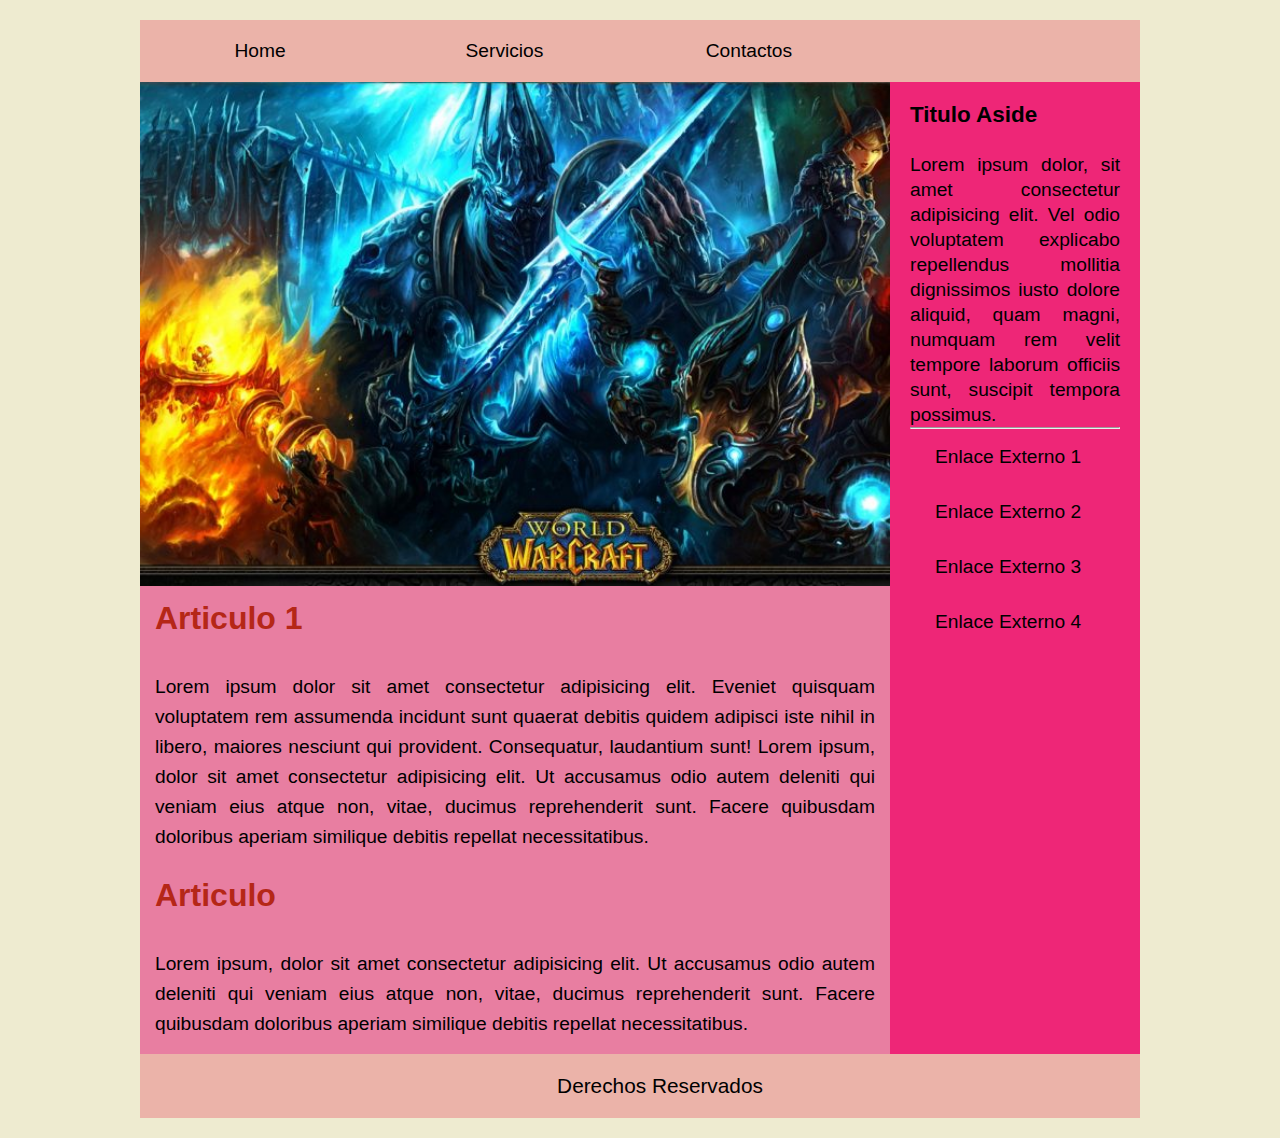
==== Practica2/index.html @ a7318297 "update" ====
<!DOCTYPE html>
<html lang="en">
<head>
    <meta charset="UTF-8">
    <meta http-equiv="X-UA-Compatible" content="IE=edge">
    <meta name="viewport" content="width=device-width, initial-scale=1.0">
    <link rel="stylesheet" href="css/estilos.css">
    <title>Ejemplo</title>
</head>
<body>

    <div class="contenedor">

        <header>
            <nav>
                <a href="#">Home</a>
                <a href="#">Servicios</a>
                <a href="#">Contactos</a>
            </nav>
        </header>

            <main>
                <div class="imagen">
                    <img src="img/1.jpg" alt="prueba">
                </div>
                <section>
                    <article>
                        <h2>Articulo 1</h2>
                        <p>Lorem ipsum dolor sit amet consectetur adipisicing elit. Eveniet quisquam voluptatem rem assumenda incidunt sunt quaerat debitis quidem adipisci iste nihil in libero, maiores nesciunt qui provident. Consequatur, laudantium sunt! Lorem ipsum, dolor sit amet consectetur adipisicing elit. Ut accusamus odio autem deleniti qui veniam eius atque non, vitae, ducimus reprehenderit sunt. Facere quibusdam doloribus aperiam similique debitis repellat necessitatibus.</p>
                    </article>

                    <article>
                        <h2>Articulo </h2>
                        <p>Lorem ipsum, dolor sit amet consectetur adipisicing elit. Ut accusamus odio autem deleniti qui veniam eius atque non, vitae, ducimus reprehenderit sunt. Facere quibusdam doloribus aperiam similique debitis repellat necessitatibus.</p>
                    </article>
                </section>
            </main>
                <aside>
                    <section class="aside1">
                        <h3>Titulo Aside</h3>
                        <br>
                        <p> Lorem ipsum dolor, sit amet consectetur adipisicing elit. Vel odio voluptatem explicabo repellendus mollitia dignissimos iusto dolore aliquid, quam magni, numquam rem velit tempore laborum officiis sunt, suscipit tempora possimus.
                            
                       <hr>
                       
                            <ul class="enlaces">
                            <li><a href="#">Enlace Externo 1</a></li>
                            <li><a href="#">Enlace Externo 2</a></li>
                            <li><a href="#">Enlace Externo 3</a></li>
                            <li><a href="#">Enlace Externo 4</a></li>
   
                        </ul>
                    </section>
                </aside>

                <footer>
                    <p>Derechos Reservados</p>
                </footer>
            
       


    </div>
    
</body>
</html>
---- Practica2/css/estilos.css ----
*{

    margin: 0px;
    padding: 0;
}

body{
    font-family: 'Open Sans', sans-serif;
    font-size: 16px;
    background: #EEEBD0;
}

.contenedor{
    background: #EE2677;
    max-width: 1000px;
    margin:20px auto;
    overflow: hidden;
    
}

header{

    background: #EBB3A9;
    width: 100%;
}

 header nav a{

    text-decoration:none;
    width: 100%;
    display: inline-block;
    padding:20px;
    width: 200px;
    color:black;
    font-size:1.2em;
    text-align: center;
 }
header nav a:hover{

    background: #E87EA1;
}

main{
    background: #E87EA1;
    width: 75%;
    float: left;

}
.imagen img{

    width:100%;
    
}

article h2{

color:#B52717;
font-size: 2em;
margin-top: 10px;
margin-bottom: 20px;
padding-left: 15px;
}

article p{
    padding: 15px;
    font-size: 1.2em;
    line-height: 30px;
    text-align: justify;
}

aside{

    background:#EE2677;
    width: 25%;
    float: left;
    line-height: 25px;
}

.aside1 {

    padding: 20px;
    font-size: 1.2em;
    text-align: justify;
}

.enlaces li{

    list-style: none;
    padding: 15px;
}

.enlaces li a {

    text-decoration: none;
    padding: 15px;
    color: #000;
    margin-top: 15px;
    margin-bottom: 15px;
    padding: 10px;
}

.enlaces li a:hover{

    background: #E87EA1;
}

footer{
    background: #EBB3A9;
    width: 100%;
    float: left;
    font-size: 1.3em;
    text-align: center;
    padding: 20px;
}

@media screen and (max-width:700px)
{
    body{
        font-size:14px;
        background:#000;
    }

    main{
        width: 100%;
    }

    aside{
        width: 100%;
    }
}

@media screen and (max-width:350px) {

    body{
        font-size:12px ;
        background: #EEEBD0;
        
    }

    menu{
        
    }

    aside{
        display: none;
       /* overflow: hidden;*/
    }
    
}
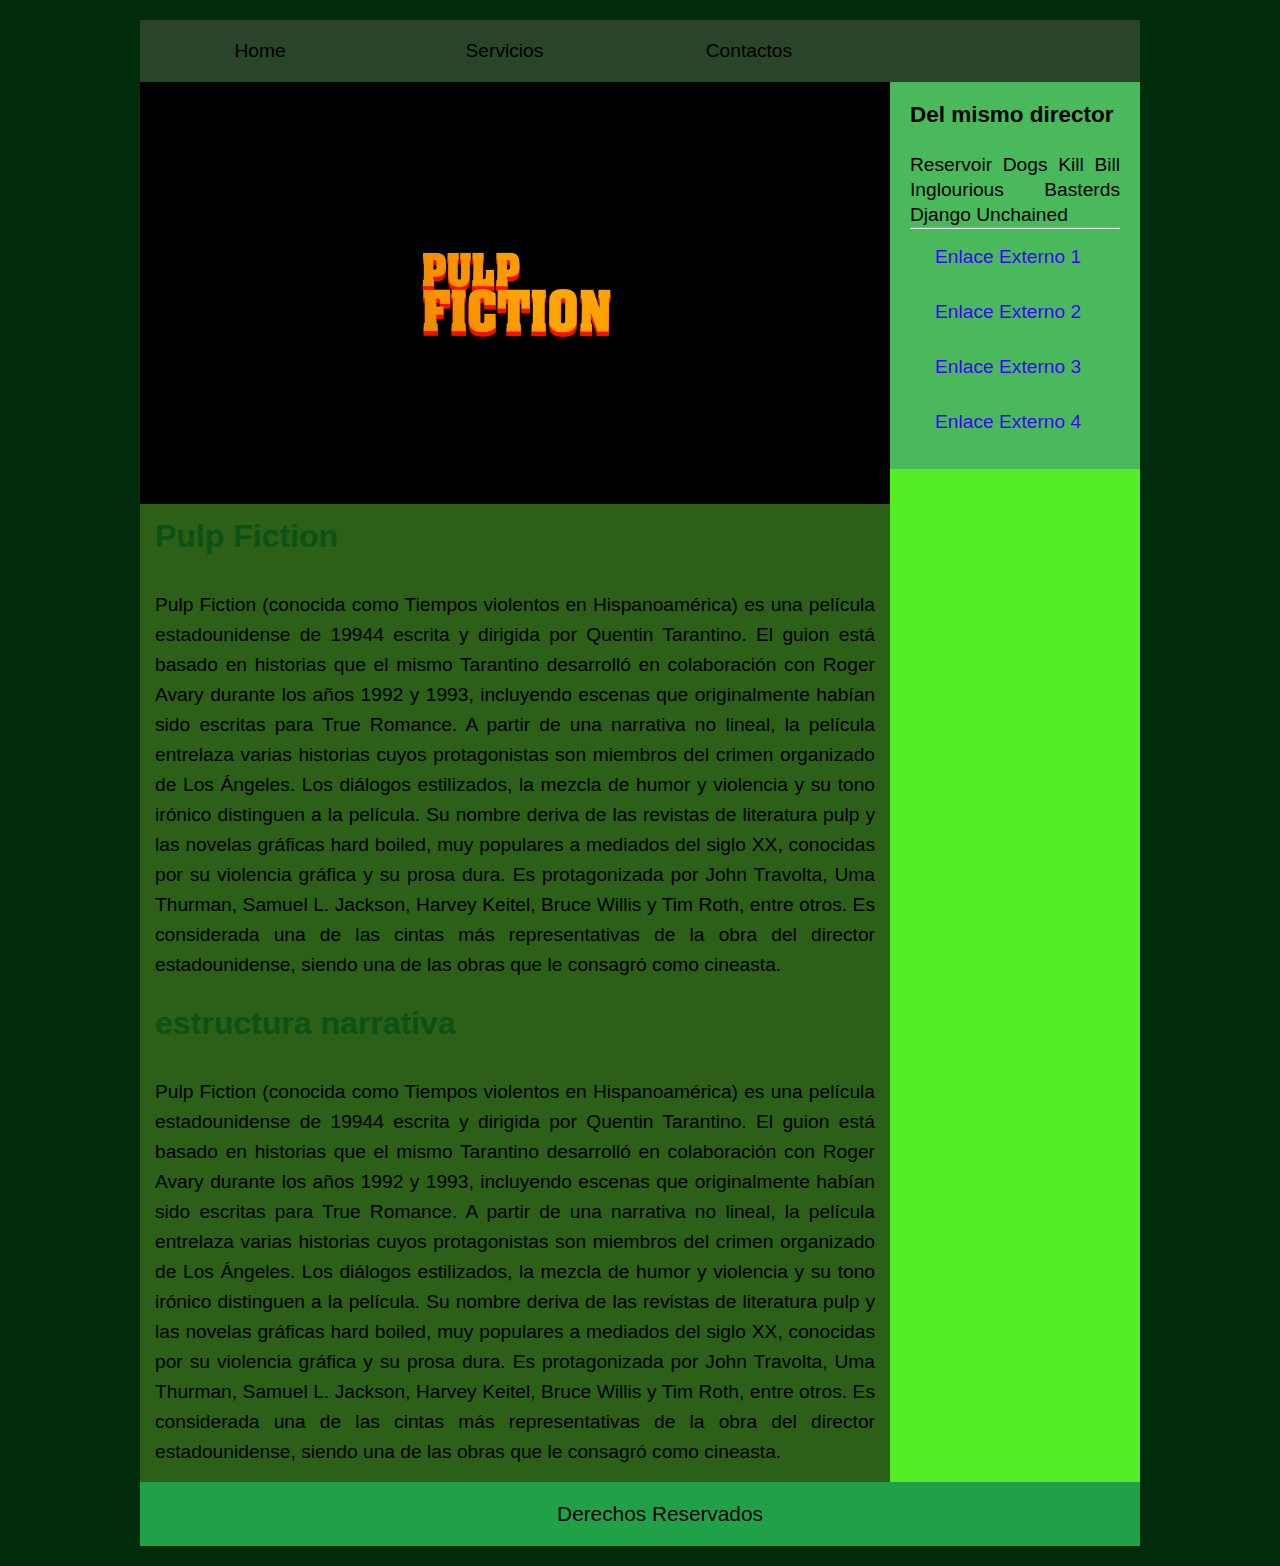
==== commit b8434e28: "update" ====
--- a/Practica2/index.html
+++ b/Practica2/index.html
@@ -25,21 +25,21 @@
                 </div>
                 <section>
                     <article>
-                        <h2>Articulo 1</h2>
-                        <p>Lorem ipsum dolor sit amet consectetur adipisicing elit. Eveniet quisquam voluptatem rem assumenda incidunt sunt quaerat debitis quidem adipisci iste nihil in libero, maiores nesciunt qui provident. Consequatur, laudantium sunt! Lorem ipsum, dolor sit amet consectetur adipisicing elit. Ut accusamus odio autem deleniti qui veniam eius atque non, vitae, ducimus reprehenderit sunt. Facere quibusdam doloribus aperiam similique debitis repellat necessitatibus.</p>
+                        <h2>Pulp Fiction</h2>
+                        <p>Pulp Fiction (conocida como Tiempos violentos en Hispanoamérica) es una película estadounidense de 19944​ escrita y dirigida por Quentin Tarantino. El guion está basado en historias que el mismo Tarantino desarrolló en colaboración con Roger Avary durante los años 1992 y 1993, incluyendo escenas que originalmente habían sido escritas para True Romance. A partir de una narrativa no lineal, la película entrelaza varias historias cuyos protagonistas son miembros del crimen organizado de Los Ángeles. Los diálogos estilizados, la mezcla de humor y violencia y su tono irónico distinguen a la película. Su nombre deriva de las revistas de literatura pulp y las novelas gráficas hard boiled, muy populares a mediados del siglo XX, conocidas por su violencia gráfica y su prosa dura. Es protagonizada por John Travolta, Uma Thurman, Samuel L. Jackson, Harvey Keitel, Bruce Willis y Tim Roth, entre otros. Es considerada una de las cintas más representativas de la obra del director estadounidense, siendo una de las obras que le consagró como cineasta.</p>
                     </article>
 
                     <article>
-                        <h2>Articulo </h2>
-                        <p>Lorem ipsum, dolor sit amet consectetur adipisicing elit. Ut accusamus odio autem deleniti qui veniam eius atque non, vitae, ducimus reprehenderit sunt. Facere quibusdam doloribus aperiam similique debitis repellat necessitatibus.</p>
+                        <h2>estructura narrativa </h2>
+                        <p>Pulp Fiction (conocida como Tiempos violentos en Hispanoamérica) es una película estadounidense de 19944​ escrita y dirigida por Quentin Tarantino. El guion está basado en historias que el mismo Tarantino desarrolló en colaboración con Roger Avary durante los años 1992 y 1993, incluyendo escenas que originalmente habían sido escritas para True Romance. A partir de una narrativa no lineal, la película entrelaza varias historias cuyos protagonistas son miembros del crimen organizado de Los Ángeles. Los diálogos estilizados, la mezcla de humor y violencia y su tono irónico distinguen a la película. Su nombre deriva de las revistas de literatura pulp y las novelas gráficas hard boiled, muy populares a mediados del siglo XX, conocidas por su violencia gráfica y su prosa dura. Es protagonizada por John Travolta, Uma Thurman, Samuel L. Jackson, Harvey Keitel, Bruce Willis y Tim Roth, entre otros. Es considerada una de las cintas más representativas de la obra del director estadounidense, siendo una de las obras que le consagró como cineasta.</p>
                     </article>
                 </section>
             </main>
                 <aside>
                     <section class="aside1">
-                        <h3>Titulo Aside</h3>
+                        <h3>Del mismo director</h3>
                         <br>
-                        <p> Lorem ipsum dolor, sit amet consectetur adipisicing elit. Vel odio voluptatem explicabo repellendus mollitia dignissimos iusto dolore aliquid, quam magni, numquam rem velit tempore laborum officiis sunt, suscipit tempora possimus.
+                        <p> Reservoir Dogs Kill Bill Inglourious Basterds Django Unchained
                             
                        <hr>
                        
--- a/Practica2/css/estilos.css
+++ b/Practica2/css/estilos.css
@@ -7,11 +7,11 @@
 body{
     font-family: 'Open Sans', sans-serif;
     font-size: 16px;
-    background: #EEEBD0;
+    background: #012c0e;
 }
 
 .contenedor{
-    background: #EE2677;
+    background: #55ee26;
     max-width: 1000px;
     margin:20px auto;
     overflow: hidden;
@@ -20,7 +20,7 @@
 
 header{
 
-    background: #EBB3A9;
+    background: #29442b;
     width: 100%;
 }
 
@@ -37,11 +37,11 @@
  }
 header nav a:hover{
 
-    background: #E87EA1;
+    background: #24412b;
 }
 
 main{
-    background: #E87EA1;
+    background: #2c5f17;
     width: 75%;
     float: left;
 
@@ -54,7 +54,7 @@
 
 article h2{
 
-color:#B52717;
+color:#0b5214;
 font-size: 2em;
 margin-top: 10px;
 margin-bottom: 20px;
@@ -70,7 +70,7 @@
 
 aside{
 
-    background:#EE2677;
+    background:#49b95b;
     width: 25%;
     float: left;
     line-height: 25px;
@@ -93,7 +93,7 @@
 
     text-decoration: none;
     padding: 15px;
-    color: #000;
+    color: rgb(58, 4, 253);
     margin-top: 15px;
     margin-bottom: 15px;
     padding: 10px;
@@ -101,11 +101,11 @@
 
 .enlaces li a:hover{
 
-    background: #E87EA1;
+    background: #1f6128;
 }
 
 footer{
-    background: #EBB3A9;
+    background: #20a147;
     width: 100%;
     float: left;
     font-size: 1.3em;
@@ -117,7 +117,7 @@
 {
     body{
         font-size:14px;
-        background:#000;
+        background:rgb(41, 92, 0);
     }
 
     main{
@@ -133,7 +133,7 @@
 
     body{
         font-size:12px ;
-        background: #EEEBD0;
+        background: #1e662e;
         
     }
 
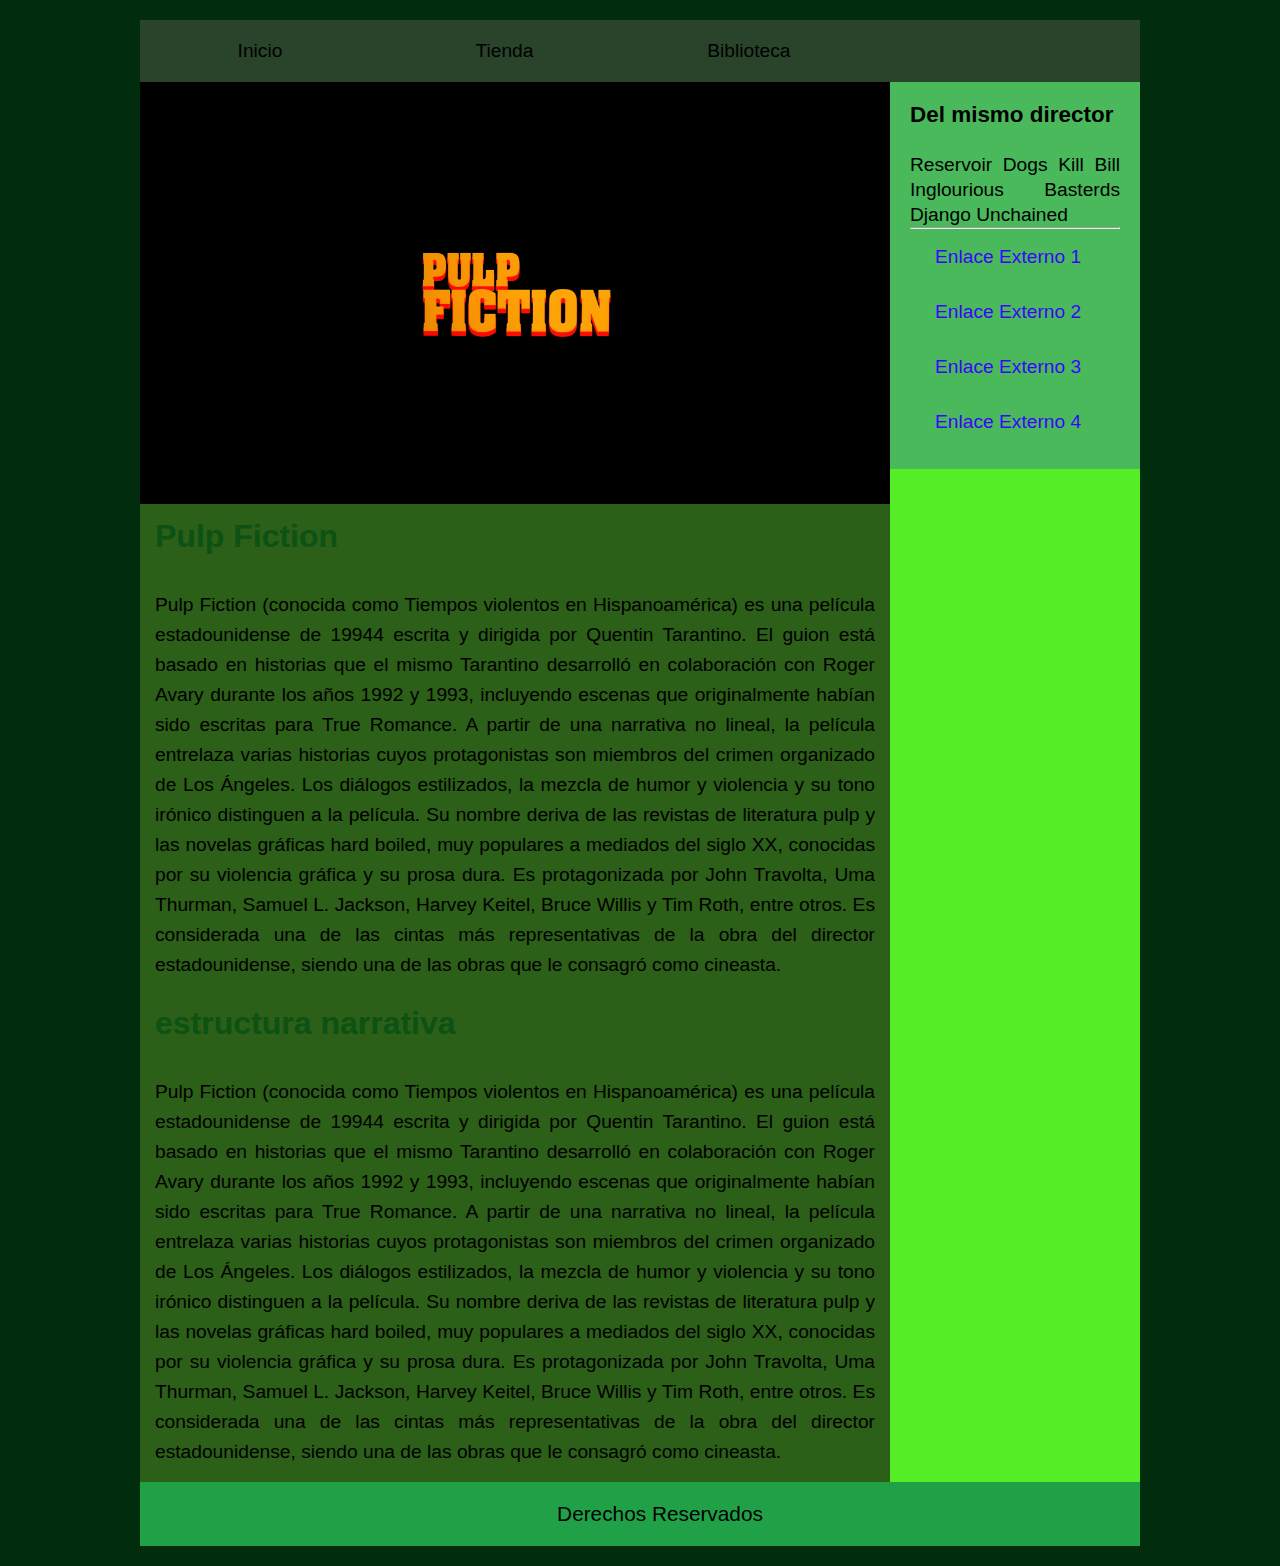
==== commit 1533beb2: "update" ====
--- a/Practica2/index.html
+++ b/Practica2/index.html
@@ -13,9 +13,9 @@
 
         <header>
             <nav>
-                <a href="#">Home</a>
-                <a href="#">Servicios</a>
-                <a href="#">Contactos</a>
+                <a href="#">Inicio</a>
+                <a href="#">Tienda</a>
+                <a href="#">Biblioteca</a>
             </nav>
         </header>
 
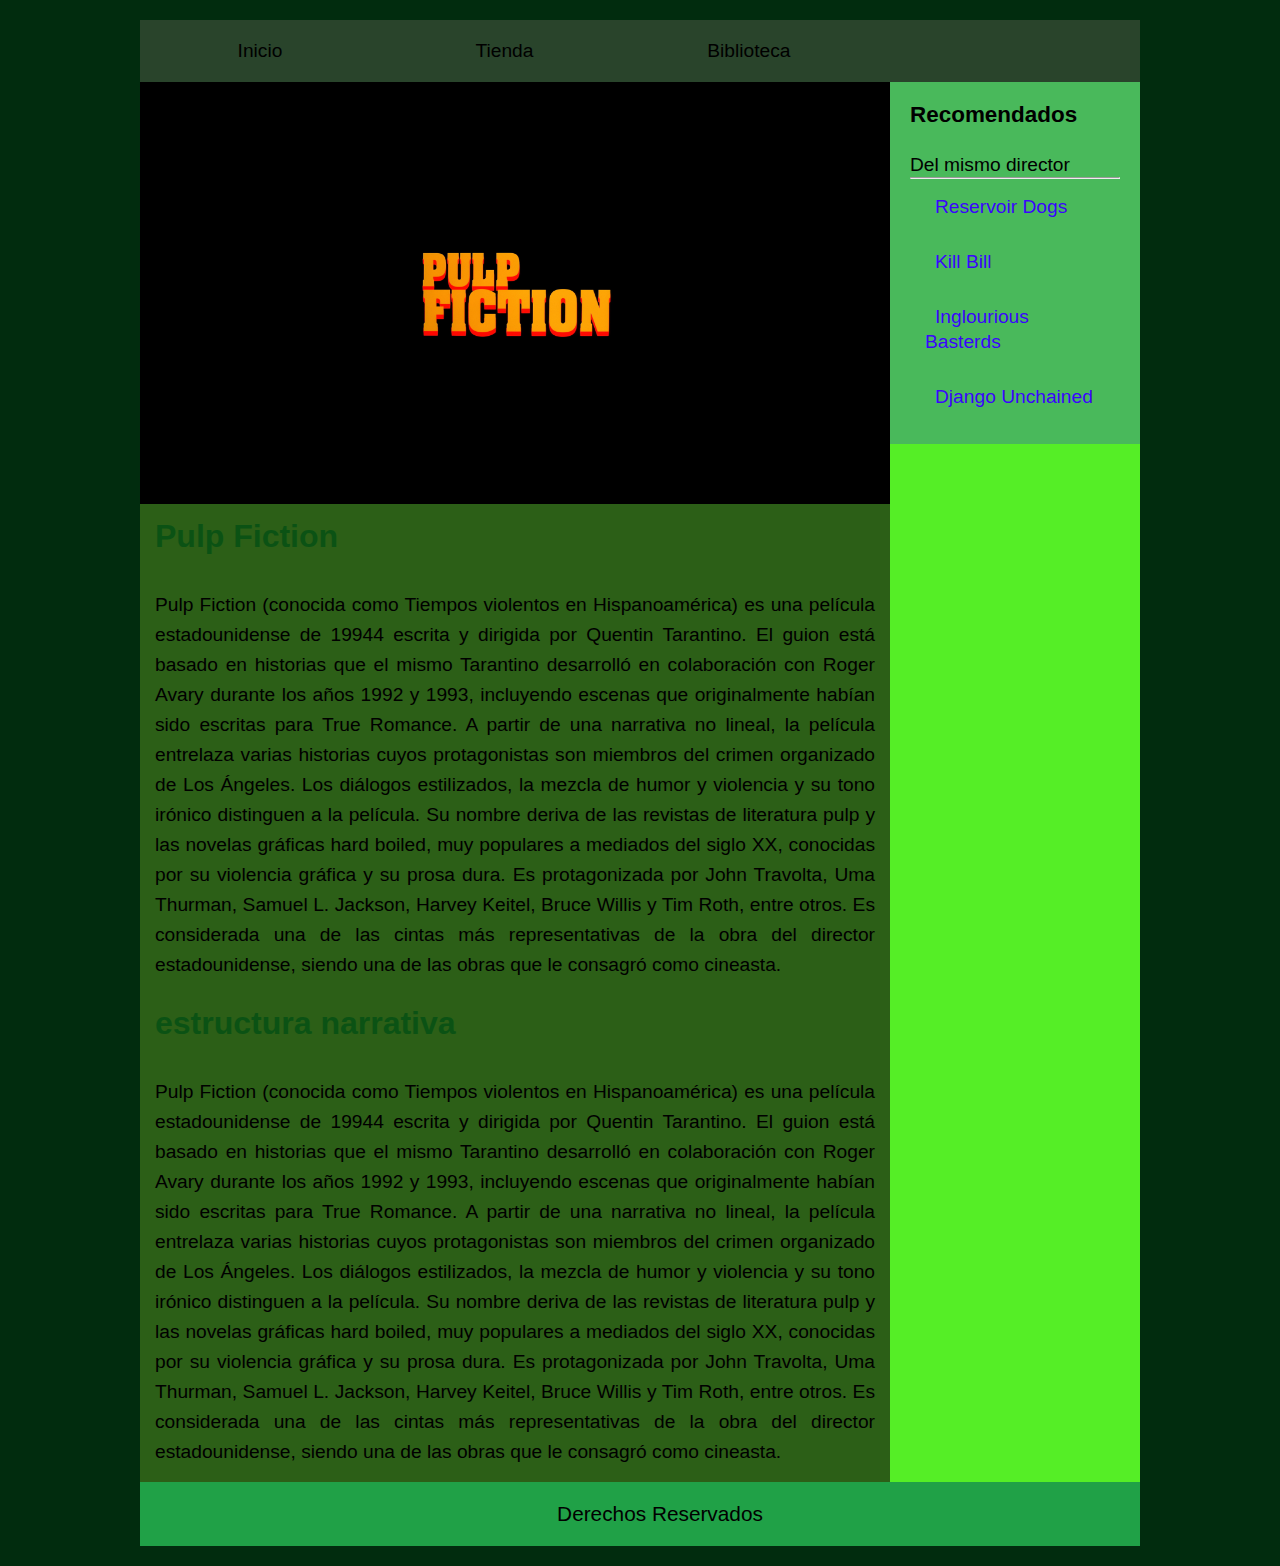
==== commit 26607787: "update" ====
--- a/Practica2/index.html
+++ b/Practica2/index.html
@@ -37,17 +37,17 @@
             </main>
                 <aside>
                     <section class="aside1">
-                        <h3>Del mismo director</h3>
+                        <h3>Recomendados</h3>
                         <br>
-                        <p> Reservoir Dogs Kill Bill Inglourious Basterds Django Unchained
+                        <p> Del mismo director
                             
                        <hr>
                        
                             <ul class="enlaces">
-                            <li><a href="#">Enlace Externo 1</a></li>
-                            <li><a href="#">Enlace Externo 2</a></li>
-                            <li><a href="#">Enlace Externo 3</a></li>
-                            <li><a href="#">Enlace Externo 4</a></li>
+                            <li><a href="#">Reservoir Dogs</a></li>
+                            <li><a href="#">Kill Bill</a></li>
+                            <li><a href="#">Inglourious Basterds</a></li>
+                            <li><a href="#">Django Unchained</a></li>
    
                         </ul>
                     </section>
